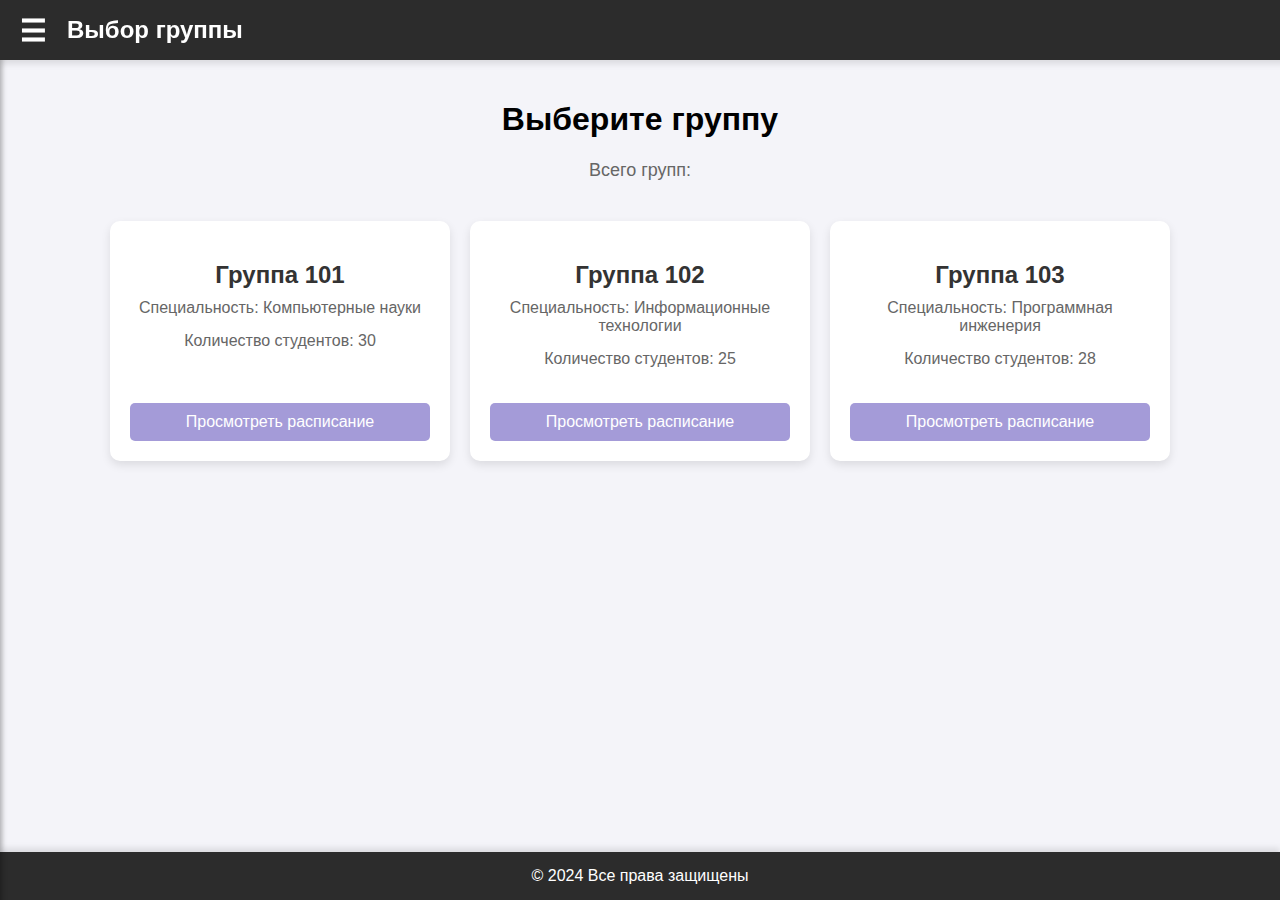
==== static/groups.html @ d0628ddb "Added group selector" ====
<!DOCTYPE html>
<html lang="ru">
<head>
    <meta charset="UTF-8">
    <meta name="viewport" content="width=device-width, initial-scale=1.0">
    <title>Выбор группы</title>
    <link rel="stylesheet" href="css/styles.css">
    <script src="js/script.js" defer></script>
</head>
<body>

<!-- Выезжающее меню -->
<div class="sidebar" id="sidebar">
    <a href="index.html">Главная</a>
    <a href="login.html">Вход</a>
    <a href="profile.html">Личный кабинет</a>
    <a href="schedule.html">Расписание</a>
    <a href="teacher.html">Преподаватели</a>
</div>

<!-- Верхняя панель с иконкой меню -->
<div class="header">
    <span class="menu-icon" onclick="toggleMenu()">☰</span>
    Выбор группы
</div>

<!-- Основной контент -->
<div class="main-content">
    <h1 class="page-title">Выберите группу</h1>
    <p class="main-description">Всего групп:</p>
    <div class="profile-group-cards-container">
  <div class="profile-group-card">
    <a href="/group/101" class="card-content">
      <h2 class="group-title">Группа 101</h2>
      <p class="group-info">Специальность: Компьютерные науки</p>
      <p class="group-info">Количество студентов: 30</p>
    </a>
    <a href="/schedule/101" class="schedule-button" style="background-color: var(--random-color);">Просмотреть расписание</a>
  </div>

  <div class="profile-group-card">
    <a href="/group/102" class="card-content">
      <h2 class="group-title">Группа 102</h2>
      <p class="group-info">Специальность: Информационные технологии</p>
      <p class="group-info">Количество студентов: 25</p>
    </a>
    <a href="/schedule/102" class="schedule-button" style="background-color: var(--random-color);">Просмотреть расписание</a>
  </div>

  <div class="profile-group-card">
    <a href="/group/103" class="card-content">
      <h2 class="group-title">Группа 103</h2>
      <p class="group-info">Специальность: Программная инженерия</p>
      <p class="group-info">Количество студентов: 28</p>
    </a>
    <a href="/schedule/103" class="schedule-button" style="background-color: var(--random-color);">Просмотреть расписание</a>
  </div>
</div>


</div>


<!-- Футер -->
<div class="footer">
    &copy; 2024 Все права защищены
</div>

<script>
    function toggleMenu() {
        const sidebar = document.getElementById('sidebar');
        sidebar.classList.toggle('active');
    }
</script>

</body>
</html>
---- static/css/styles.css ----
body {
            font-family: 'Arial', sans-serif;
            margin: 0;
            padding: 0;
            background-color: #f4f4f9;
            display: flex;
            flex-direction: column;
            min-height: 100vh;
            transition: margin-left 0.3s;
        }

        body.profile {
            transition: none; /* Исключение для body с классом profile */
        }




        /* Стили для верхнего блока */
        .header {
            background-color: #2c2c2c;
            height: 60px;
            width: 100%;
            display: flex;
            align-items: center;
            padding-left: 20px;
            color: white;
            font-size: 24px;
            font-weight: bold;
            box-shadow: 0px 4px 6px rgba(0, 0, 0, 0.1);
            position: fixed;
            top: 0;
            z-index: 1000;
        }

        /* Выезжающее меню */
        .sidebar {
            height: 100%;
            width: 250px;
            position: fixed;
            top: 0;
            left: -250px;
            background-color: #343a40;
            color: white;
            transition: left 0.3s;
            padding-top: 60px;
            z-index: 900;
            box-shadow: 2px 0 5px rgba(0, 0, 0, 0.3);
        }

        .sidebar a {
            padding: 15px 25px;
            text-decoration: none;
            font-size: 18px;
            color: white;
            display: block;
            transition: background 0.3s, color 0.3s;
            border-radius: 5px;
            margin: 5px;
        }

        .sidebar a:hover {
            background: #457b9d;
            color: #f4f4f9;
        }

        /* Иконка меню */
        .menu-icon {
            font-size: 30px;
            margin-right: 20px;
            cursor: pointer;
        }

        /* Контейнер для основного контента */
        .main-content {
            padding: 80px 20px;
            text-align: center;
            flex: 1;
        }
        .main-content-profile {
            padding: 80px 20px; /* Отступ сверху для заголовка */
            flex: 1;
            display: flex;
            justify-content: center;
            align-items: flex-start;
        }

        .main-content-login {
            flex: 1;
            display: flex;
            align-items: center;
            justify-content: center;
            padding: 80px 20px;
        }
        /* Заголовок главной страницы */
        .main-title {
            font-size: 36px;
            margin-bottom: 10px;
            color: #333;
        }

        /* Описание на главной странице */
        .main-description {
            font-size: 18px;
            margin-bottom: 40px;
            color: #666;
        }

        .lesson-card {
            background-color: #ffffff;
            border-radius: 10px;
            box-shadow: 0 4px 10px rgba(0, 0, 0, 0.1);
            margin: 20px auto;
            padding: 20px;
            width: 80%;
            text-align: left;
        }
        .lesson-title {
            font-size: 28px;
            margin-bottom: 15px;
            color: #333;
            padding-bottom: 12px;
        }

        table {
            width: 100%;
            border-collapse: collapse;
            margin-top: 15px;
        }

        th, td {
            padding: 12px;
            text-align: left;
            border: 1px solid #ddd;
        }

        th {
            color: white;
        }

        /* Линия разделения */
        hr {
            margin: 20px 0;
            border: 1px solid #ccc;
        }

        .suggestion-title {
            font-size: 24px;
            margin: 20px 0;
            color: #333;
        }

        .suggestion-item {
            margin: 10px 0;
            background-color: #e9ecef;
            border-radius: 8px;
            padding: 10px;
            box-shadow: 0 2px 5px rgba(0, 0, 0, 0.2);
            transition: background 0.3s;
        }
        .suggestion-item:hover {
            background-color: #d4edda;
        }

        .main-button {
            background-color: #90be6d;
            color: white;
            padding: 15px 30px;
            border: none;
            border-radius: 5px;
            cursor: pointer;
            font-size: 18px;
            transition: background 0.3s;
        }

        .main-button:hover {
            background-color: #1d3557;
        }

        /* Блок с ссылками */
        .link-block {
            display: flex;
            justify-content: center;
            flex-wrap: wrap;
            margin: 40px 0;
            gap: 20px;
        }

        .link-card {
            background-color: #ffffff;
            border-radius: 10px;
            padding: 20px;
            box-shadow: 0px 2px 10px rgba(0, 0, 0, 0.1);
            width: 250px;
            transition: transform 0.3s;
            text-align: center;
        }

        .link-card:hover {
            transform: translateY(-5px);
        }

        /* Заголовок карточки */
        .link-card h2 {
            font-size: 20px;
            margin: 10px 0;
            color: #333;
        }

        /* Описание карточки */
        .link-card p {
            color: #666;
            font-size: 14px;
        }

        /* Стили для ссылок в карточках */
        .link-card a {
            text-decoration: none;
            color: #333;
            transition: color 0.3s;
        }

        .link-card a:hover {
            color: #1d3557;
        }

        .login-container {
            width: 100%;
            max-width: 400px;
            background-color: #ffffff;
            border-radius: 20px; /* Круглые углы */
            box-shadow: 0 10px 30px rgba(0, 0, 0, 0.1);
            padding: 40px; /* Увеличен внутренний отступ */
            text-align: center;
            position: relative;
            overflow: hidden;
        }

        .login-container h1 {
            font-size: 28px;
            margin-bottom: 20px;
            color: #333;
        }

        .input-group {
            margin-bottom: 20px;
            text-align: left;
        }

        .input-group label {
            margin-bottom: 5px;
            font-weight: bold;
            color: #555;
        }

        .input-group input {
            width: 91%;
            padding: 15px;
            border: 2px solid #ccc;
            border-radius: 10px; /* Круглые углы для инпутов */
            transition: border-color 0.3s, box-shadow 0.3s;
        }

        .input-group input:focus {
            border-color: #90be6d;
            box-shadow: 0 0 5px rgba(144, 190, 109, 0.5);
            outline: none;
        }

        .login-button {
            width: 100%;
            background-color: #90be6d;
            color: white;
            padding: 15px;
            border: none;
            border-radius: 10px; /* Круглые углы для кнопки */
            cursor: pointer;
            font-size: 18px;
            transition: background 0.3s, transform 0.2s;
            font-weight: bold;
        }

        .login-button:hover {
            background-color: #1d3557;
            transform: translateY(-2px);
        }

        .signup-prompt {
            margin-top: 20px;
            font-size: 14px;
            color: #555;
        }

        .signup-link {
            color: #90be6d;
            text-decoration: none;
            font-weight: bold;
        }

        /* Стиль для профиля */
        .profile-container {
            background-color: #ffffff;
            border-radius: 10px;
            box-shadow: 0px 2px 10px rgba(0, 0, 0, 0.1);
            padding: 20px;
            width: 800px; /* Ширина контейнера профиля */
            display: flex;
            flex-direction: column;
        }

        /* Стиль для блока с информацией о пользователе */
        .user-info {
            display: flex;
            align-items: center;
            margin-bottom: 20px;
        }

        /* Стиль для фотографии профиля */
        .profile-pic {
            width: 160px;
            height: 160px;
            border-radius: 10px;
            margin-right: 40px;
            background-color: #ddd; /* Цвет фона для пустого места */
        }

        /* Стиль для текстовой информации */
        .user-details {
            flex: 1;
        }

         .status-container {
            display: inline-block; /* Позволяет элементу быть блочным с отступами */
            padding: 2px 6px; /* Внутренние отступы для минималистичного вида */
            border-radius: 12px; /* Скругление углов */
            margin-left: 10px; /* Отступ слева */
            font-size: 14px; /* Размер шрифта */
            font-weight: bold; /* Жирный шрифт */
        }

        .status {
            color: #457b9d; /* Цвет текста статуса */
            margin: 0; /* Убираем отступы */
        }

        .on-lesson {
            background-color: #e6ffed; /* Лёгкий зеленый фон при наличии занятия */
            color: #28a745; /* Цвет текста при наличии занятия */
        }

        .status:not(.on-lesson) {
            background-color: #f8d7da; /* Светло-красный фон, если занятий нет */
            color: #dc3545; /* Цвет текста, если занятий нет */
        }
        color: #28a745; /* Цвет текста при наличии занятия */
        }

        .lesson-card {
            background-color: #f8f9fa; /* Цвет фона карточки */
            border: 1px solid #ced4da; /* Цвет границы */
            border-radius: 10px; /* Скругление углов */
            padding: 15px; /* Внутренний отступ */
            margin: 20px 0; /* Отступ сверху и снизу */
            box-shadow: 0 2px 4px rgba(0, 0, 0, 0.1); /* Тень для эффекта */
        }


        /* Контейнер для карточек дисциплин */
        .subject-cards-container {
            display: flex;
            flex-wrap: wrap;
            gap: 20px;
            margin-top: 20px;
        }

        /* Стили для ссылок-карточек */
        .subject-card {
            background-color: #f0f0f5;
            border-radius: 10px;
            padding: 20px;
            width: 250px;
            box-shadow: 0 4px 6px rgba(0, 0, 0, 0.1);
            transition: transform 0.3s, background-color 0.3s, box-shadow 0.3s;
            text-decoration: none; /* Убираем подчеркивание */
            color: inherit; /* Сохраняем цвет текста */
            display: block;
            cursor: pointer; /* Изменяем курсор при наведении */
        }

        /* Заголовок дисциплины */
        .subject-title {
            font-size: 18px;
            font-weight: bold;
            color: #333;
        }

        /* Эффект при наведении */
        .subject-card:hover {
            transform: translateY(-5px);
            background-color: #a8d0e6; /* Меняем цвет фона при наведении */
            box-shadow: 0 8px 12px rgba(0, 0, 0, 0.2);
        }

        /* Добавляем плавную анимацию при наведении */
        .subject-card:active {
            transform: scale(0.98); /* Легкое сжатие при клике */
            background-color: #d0ffd0; /* Немного более светлый фон при клике */
        }


        .group-number {
            background-color: #90be6d;
            color: white;
            padding: 5px 10px;
            border-radius: 5px;
            display: inline-block;
            font-size: 16px;
            margin-top: 5px;
        }
        .position-title {
            background-color: #457b9d;
            color: white;
            padding: 5px 10px;
            border-radius: 5px;
            display: inline-block;
            font-size: 16px;
            margin-top: 5px;
        }
        /* Остальные данные профиля */
        .profile-data {
            margin-top: 20px;
            font-size: 16px;
            color: #333;
        }

.social-links {
    display: flex; /* Используем флекс-контейнер */
    justify-content: center; /* Центрируем содержимое по горизонтали */
    margin-top: 10px; /* Отступ сверху, если необходимо */
}

.social-button {
    background-color: #90be6d; /* Цвет кнопок */
    color: white; /* Цвет текста для кнопок */
    padding: 10px 15px; /* Внутренние отступы для кнопок */
    border-radius: 5px; /* Скругление углов */
    display: inline-block; /* Позволяет кнопкам занимать только необходимое пространство */
    font-size: 16px; /* Размер текста */
    margin: 0 5px; /* Горизонтальные отступы между кнопками */
    transition: background-color 0.3s ease, transform 0.2s ease; /* Плавные переходы */
    cursor: pointer; /* Указатель курсора при наведении */
}

.social-button a {
    text-decoration: none; /* Убираем подчеркивание */
    color: inherit; /* Наследуем цвет текста от кнопки */
}

.social-button:hover {
    background-color: #457b9d; /* Цвет фона при наведении */
    transform: scale(1.05); /* Увеличение кнопки при наведении */
}



.schedule-control {
    display: flex;
    flex-direction: column;
    align-items: center;
    background-color: #f9f9f9; /* Цвет фона блока */
    padding: 20px; /* Внутренний отступ */
    border-radius: 10px; /* Скругление углов */
    box-shadow: 0 4px 10px rgba(0, 0, 0, 0.1); /* Тень блока */
    margin-bottom: 20px; /* Отступ снизу для отделения от других блоков */
    margin-top: 45px; /* Отступ снизу для отделения от других блоков */
}

.notification {
    background-color: #e0e0e0; /* Цвет фона для уведомления */
    padding: 10px; /* Внутренний отступ для уведомления */
    margin-bottom: 10px; /* Отступ снизу уведомления */
    border-radius: 5px; /* Скругление углов уведомления */
    width: 100%; /* Ширина уведомления */
    position: relative; /* Для позиционирования при необходимости */
    text-align: center; /* Центрирование текста */
}

.group-info, .week-info {
    margin: 10px 0; /* Отступ сверху и снизу для информации о группе и неделе */
    font-size: 18px; /* Размер шрифта */
    color: #333; /* Цвет текста */
}

.week-controls {
    display: flex; /* Выравнивание кнопок в одну строку */
    align-items: center; /* Центрирование кнопок по вертикали */
    justify-content: center; /* Центрирование кнопок по горизонтали */
}

.btn {
    background-color: #90be6d; /* Цвет фона кнопки */
    color: white; /* Цвет текста кнопки */
    border: none; /* Убираем рамку */
    padding: 10px 15px; /* Внутренние отступы кнопки */
    margin: 5px; /* Отступы между кнопками */
    border-radius: 5px; /* Скругление углов кнопки */
    cursor: pointer; /* Указатель курсора на кнопках */
    transition: background-color 0.3s; /* Плавный переход цвета при наведении */
}

.btn-current-week {
    background-color: #90be6d; /* Основной цвет кнопки */
    color: white;
    border: none;
    padding: 10px 15px;
    margin: 5px;
    border-radius: 5px;
    cursor: pointer;
    transition: background-color 0.3s;
}

/* Стиль при наведении для активной кнопки */
.btn-current-week:hover {
    background-color: #6fa355; /* Темнее при наведении */
}

/* Стиль неактивной кнопки */
.btn-current-week.disabled {
    background-color: #d3d3d3; /* Серый цвет для неактивной кнопки */
    cursor: not-allowed; /* Изменяем курсор */
}

.btn:hover {
    background-color: #78a659;` /* Цвет кнопки при наведении */
}

.hidden {
    display: none; /* Скрытие элемента */
}

input[type="number"] {
    width: 60px; /* Ширина поля ввода */
    margin-left: 10px; /* Отступ слева для отделения от кнопки */
    padding: 5px; /* Внутренний отступ для поля ввода */
    border: 1px solid #ccc; /* Рамка вокруг поля ввода */
    border-radius: 5px; /* Скругление углов поля ввода */
    font-size: 16px; /* Размер шрифта в поле ввода */
}

        /* Карточки расписания */
        .schedule-container {
            display: grid;
            grid-template-columns: repeat(3, 1fr);
            gap: 20px;
            margin: 0 20px 20px 20px; /* Убрали верхний отступ, чтобы он не накладывался на селектор */
        }

        .schedule-card {
            background-color: white;
            border-radius: 12px;
            box-shadow: 0 4px 8px rgba(0, 0, 0, 0.1);
            display: flex;
            flex-direction: column;
            height: 300px; /* Увеличена высота карточек */
            padding: 0;
            position: relative;
            transition: box-shadow 0.3s, transform 0.3s; /* Плавный переход для тени и трансформации */
        }

        .schedule-card:hover {
            box-shadow: 0 8px 16px rgba(0, 0, 0, 0.2); /* Увеличение тени при наведении */
            transform: translateY(-5px); /* Подъем карточки при наведении */
        }

        /* Заголовки карточек */
        .card-header {
            border-radius: 12px 12px 0 0;
            padding: 15px;
            color: white;
            font-size: 18px;
            text-align: center;
        }

        .monday { background-color: #8cbfba      ; }
        .tuesday { background-color: #8aacc8      ; }
        .wednesday { background-color: #d4c56e       ; }
        .thursday { background-color: #d89e9f    ; }
        .friday { background-color: #c2a49c     ; }
        .saturday { background-color: #a49bd8   ; }

        /* Тело карточки */
        .card-body {
            padding: 15px;
            font-size: 16px;
            color: #333;
            flex-grow: 1;
        }
        .lesson {
            display: flex;
            justify-content: space-between;
            margin-bottom: 10px;
            padding-bottom: 10px;
            border-bottom: 1px solid #ddd;
            align-items: center; /* Выравнивание по центру */
        }

        .lesson:last-child {
            border-bottom: none;
        }


        /* Подвал карточки */
        .card-footer {
            background-color: #f1f1f1;
            border-radius: 0 0 12px 12px;
            padding: 10px;
            font-size: 14px;
            color: #6c757d;
            text-align: center;
            position: absolute;
            bottom: 0;
            left: 0;
            right: 0;
        }

        /* Время занятия */
        .lesson-time {
            font-weight: bold;
            margin-right: 10px; /* Отступ между временем и типом занятия */
            text-align: right; /* Выравнивание по правому краю */
            width: 100px; /* Фиксированная ширина для времени */
        }

        /* Тип занятия */
        .lesson-type {
            font-style: italic;
            font-weight: normal;
            margin: 0 10px; /* Отступ между типом и названием занятия */
            text-align: center; /* Центрирование типа занятия */
            width: 40px; /* Фиксированная ширина для типа занятия */
            color: #6c757d; /* Цвет для типов занятий */
        }

        .lesson-name {
            flex-grow: 1;
            text-decoration: none;
            color: #6c757d; /* Серый цвет для названий занятий */
            transition: color 0.3s;
            font-weight: bold; /* Жирный шрифт для названий занятий */
            text-align: left; /* Выравнивание по левому краю */
        }

        .lesson-name:hover {
            color: #457b9d; /* Цвет при наведении */
        }


        .teacher-link {
            color: #457b9d; /* Цвет текста в ссылке, подходящий под основной стиль */
            text-decoration: none;
            font-weight: bold;
            transition: color 0.3s ease;
        }

        .teacher-link:hover {
            color: #a8d0e6; /* Цвет при наведении — можно выбрать из предложенных ранее цветов */
            text-decoration: underline; /* Добавляет подчеркивание при наведении */
        }

/* Контейнер для карточек групп */
.profile-group-cards-container {
  display: flex;
  flex-wrap: wrap;
  justify-content: center;
  gap: 20px;
  margin-top: 40px;
}

/* Стили для карточек групп */
.profile-group-card {
  background-color: #ffffff;
  border-radius: 10px;
  padding: 20px;
  width: 300px;
  box-shadow: 0px 4px 10px rgba(0, 0, 0, 0.1);
  display: flex;
  flex-direction: column;
  justify-content: space-between; /* Распределяет пространство между элементами */
  height: 200px; /* Фиксированная высота для карточек */
  transition: transform 0.3s, box-shadow 0.3s;
  text-align: center;
}

/* Эффект при наведении на карточку */
.profile-group-card:hover {
  transform: translateY(-5px);
  box-shadow: 0px 8px 15px rgba(0, 0, 0, 0.2);
}

/* Заголовок группы */
.group-title {
  font-size: 24px;
  margin-bottom: 10px;
  color: #333;
}

/* Краткая информация о группе */
.group-info {
  font-size: 16px;
  color: #666;
  margin-bottom: 15px;
}

/* Кнопка для просмотра расписания */
.schedule-button {
    text-decoration: none;
  color: white;
  padding: 10px 20px;
  border: none;
  border-radius: 5px;
  cursor: pointer;
  font-size: 16px;
  transition: background-color 0.3s ease;
  margin-top: auto; /* Отодвигает кнопку к низу карточки */
}

.card-content {
  text-decoration: none; /* Убирает подчеркивание ссылки */
  color: inherit; /* Устанавливает цвет текста на цвет родителя */
  flex-grow: 1; /* Заставляет контент занимать всё доступное пространство */
}




        /* Футер */
        .footer {
            background-color: #2c2c2c;
            color: white;
            text-align: center;
            padding: 15px 0;
            width: 100%;
            box-shadow: 0px -4px 6px rgba(0, 0, 0, 0.1);
            position: relative;
            margin-top: auto;
        }
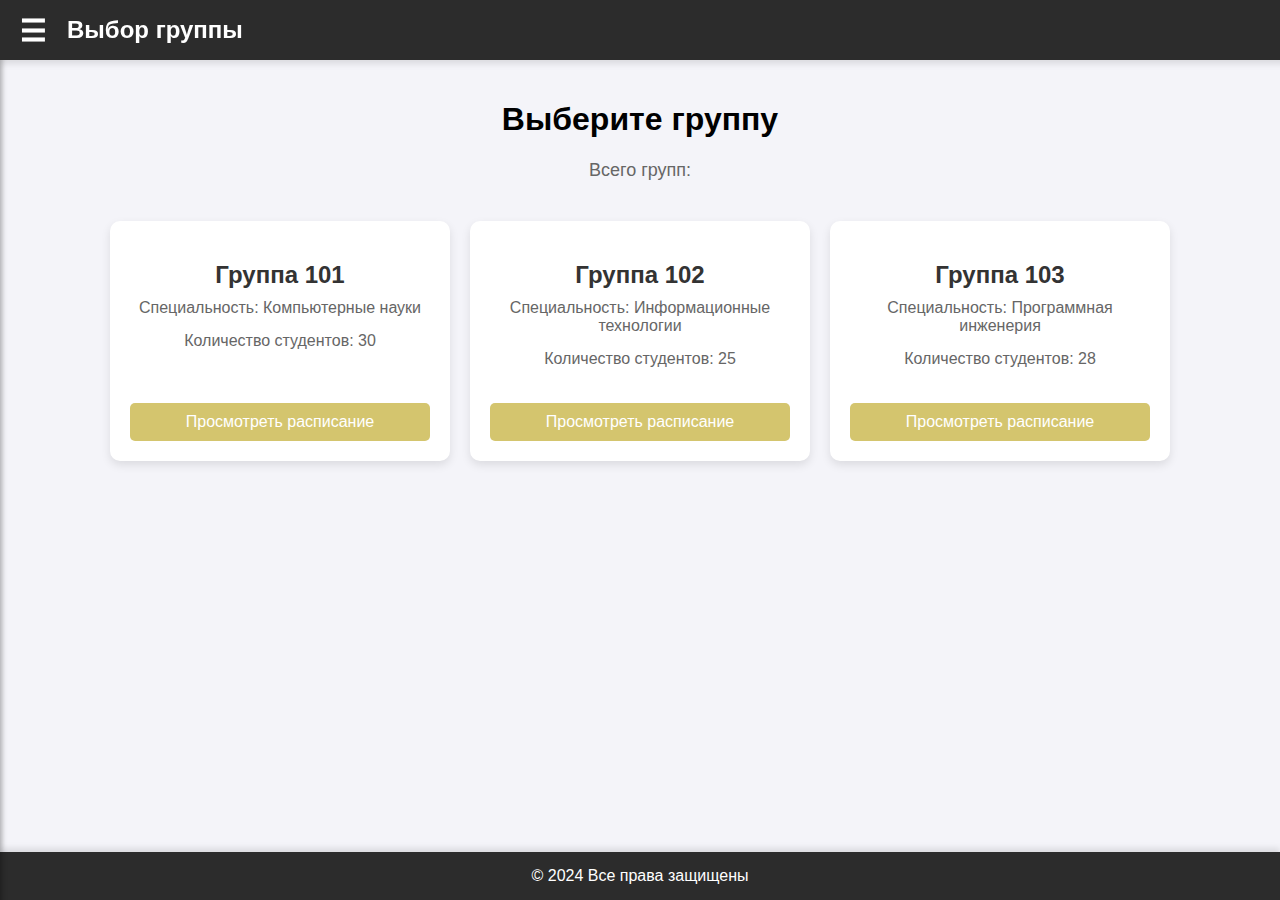
==== commit dd9ebff3: "Added group info page" ====
--- a/static/groups.html
+++ b/static/groups.html
@@ -66,12 +66,6 @@
     &copy; 2024 Все права защищены
 </div>
 
-<script>
-    function toggleMenu() {
-        const sidebar = document.getElementById('sidebar');
-        sidebar.classList.toggle('active');
-    }
-</script>
 
 </body>
 </html>
--- a/static/css/styles.css
+++ b/static/css/styles.css
@@ -732,6 +732,102 @@
 }
 
 
+/* Основной блок с информацией о группе */
+.main-content-group {
+    padding: 100px 20px; /* Отступ сверху для заголовка */
+    display: flex;
+    justify-content: center;
+    align-items: flex-start;
+    flex: 1;
+}
+
+/* Контейнер информации о группе */
+.group-info-container {
+    background-color: #ffffff;
+    border-radius: 10px;
+    padding: 30px;
+    box-shadow: 0 4px 10px rgba(0, 0, 0, 0.1);
+    width: 80%;
+    max-width: 800px;
+    text-align: left;
+}
+
+/* Заголовок группы */
+.group-header h2 {
+    font-size: 28px;
+    margin-bottom: 15px;
+    color: #333;
+}
+
+/* Номер группы */
+.group-number {
+    display: inline-block;
+    color: white;
+    padding: 5px 10px;
+    border-radius: 5px;
+    font-size: 16px;
+    margin-top: 10px;
+}
+
+/* Детали группы */
+.group-details p {
+    font-size: 18px;
+    margin: 10px 0;
+    color: #666;
+}
+
+/* Ссылка на расписание */
+.group-schedule-link {
+    margin-top: 60px;
+    text-align: center;
+}
+
+.group-schedule-link .main-button {
+    text-decoration: none;
+    color: white;
+    padding: 15px 30px;
+    border: none;
+    border-radius: 5px;
+    font-size: 18px;
+    cursor: pointer;
+    transition: background 0.3s;
+}
+
+
+.student-list {
+    margin-top: 20px;
+}
+
+.student-card-container {
+    display: flex;
+    flex-wrap: wrap;
+    gap: 10px;
+}
+
+.student-card {
+    background-color: #f1f1f1;
+    border-radius: 8px;
+    padding: 15px;
+    text-decoration: none;
+    color: #333;
+    box-shadow: 0 2px 4px rgba(0, 0, 0, 0.1);
+    transition: transform 0.2s, box-shadow 0.2s;
+}
+
+.student-card:hover {
+    transform: scale(1.05);
+    box-shadow: 0 4px 8px rgba(0, 0, 0, 0.2);
+}
+
+.student-card-content {
+    text-align: center;
+}
+
+.student-name {
+    font-size: 14px;
+    font-weight: bold;
+}
+
 
 
         /* Футер */
